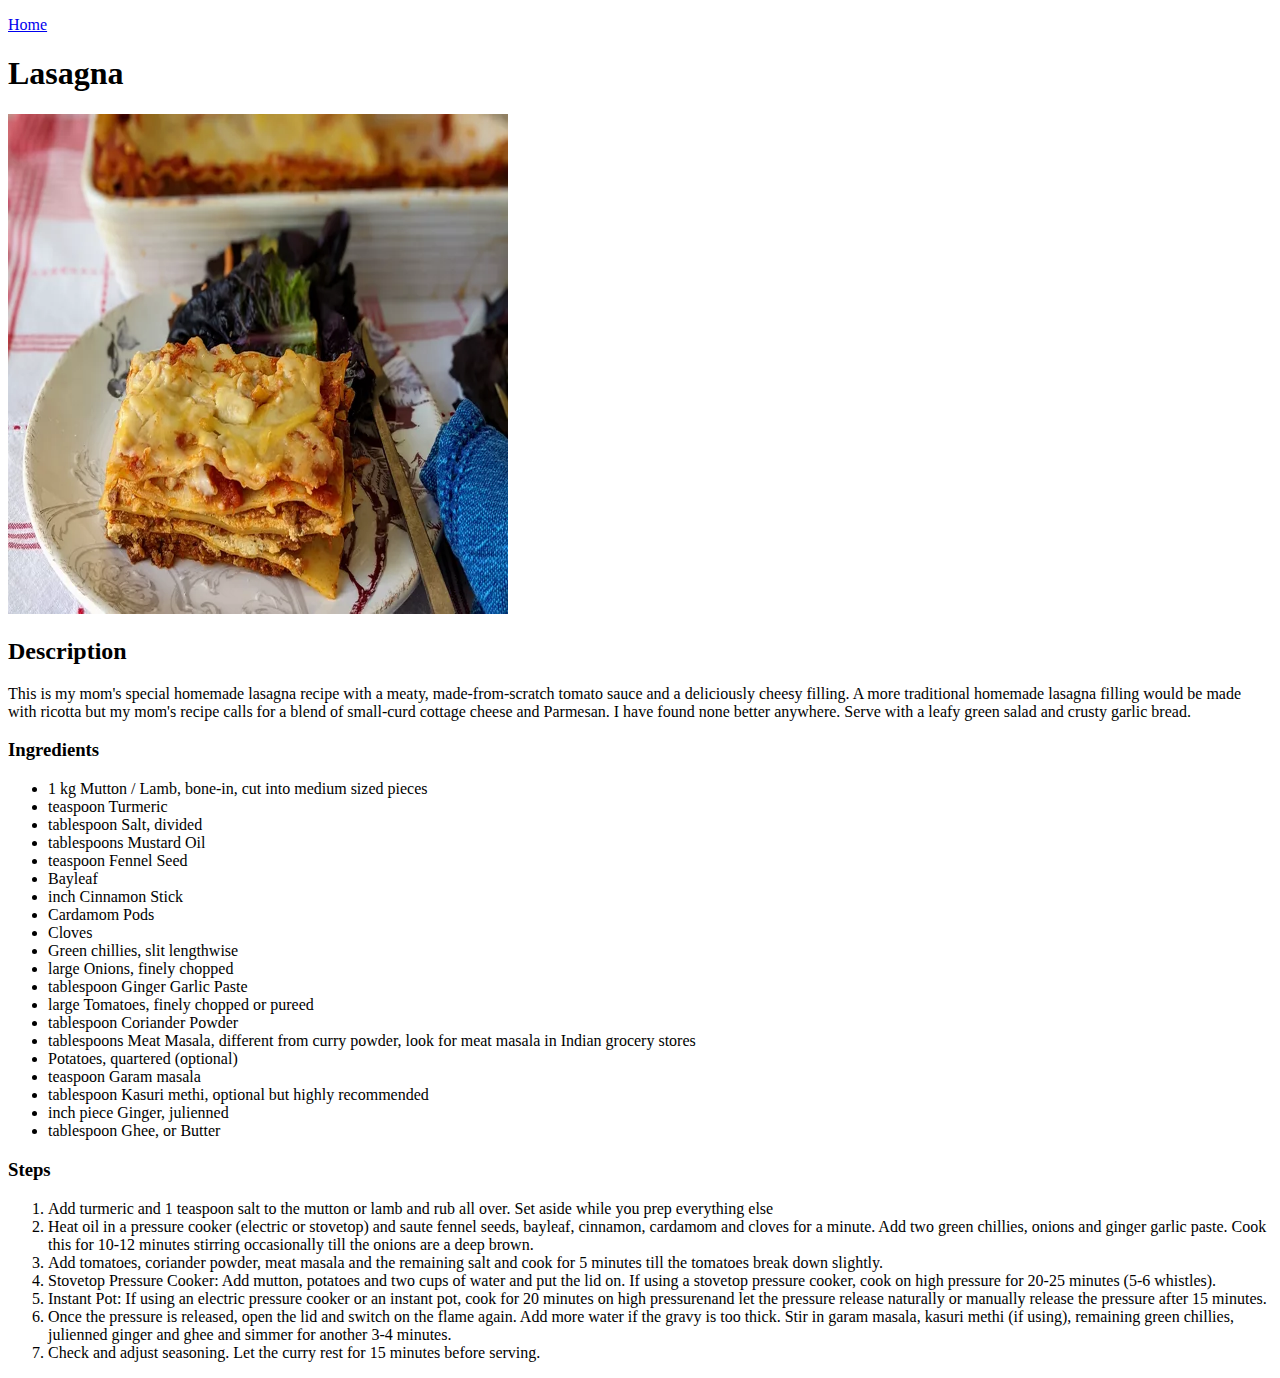
==== recipes/lasagna.html @ 6b590f96 "Edit images index.html and recipes pages" ====
<!DOCTYPE html>
<html lang="en">
<html>
    <head>
        <title></title>
        <meta charset="UTF-8">
    </head>

    <body>
        <p><a href="../index.html">Home</a></p>
        <h1>Lasagna</h1>
        <img src="../images/lasagna.webp" alt="Delicious Lasagna" height="500" width="500"
        
        <p><h2>Description</h2></p>
        <p>
            This is my mom's special homemade lasagna recipe with a meaty, made-from-scratch tomato sauce and a deliciously cheesy filling. A more traditional homemade lasagna filling would be made with ricotta but my mom's recipe calls for a blend of small-curd cottage cheese and Parmesan. I have found none better anywhere. Serve with a leafy green salad and crusty garlic bread.
        </p>

        <h3>Ingredients</h3>
        <ul>
        <li> 1 kg Mutton / Lamb, bone-in, cut into medium sized pieces</li>
        <li> teaspoon Turmeric</li>
        <li> tablespoon Salt, divided</li>
        <li> tablespoons Mustard Oil</li>
        <li> teaspoon Fennel Seed</li>
        <li> Bayleaf</li>
        <li> inch Cinnamon Stick</li>
        <li> Cardamom Pods</li>
        <li> Cloves</li>
        <li> Green chillies, slit lengthwise</li>
        <li> large Onions, finely chopped</li>
        <li> tablespoon Ginger Garlic Paste</li>
        <li> large Tomatoes, finely chopped or pureed</li>
        <li> tablespoon Coriander Powder</li>
        <li> tablespoons Meat Masala, different from curry powder, look for meat masala in Indian grocery stores</li>
        <li> Potatoes, quartered (optional)</li>
        <li> teaspoon Garam masala</li>
        <li> tablespoon Kasuri methi, optional but highly recommended</li>
        <li> inch piece Ginger, julienned</li>
        <li> tablespoon Ghee, or Butter</li>
        </ul>

        <p><h3>Steps</h3></p>
        <ol>
            <li>Add turmeric and 1 teaspoon salt to the mutton or lamb and rub all over. Set aside while you prep everything else</li>
            <li>Heat oil in a pressure cooker (electric or stovetop) and saute fennel seeds, bayleaf, cinnamon, cardamom and cloves for a minute. Add two green chillies, onions and ginger garlic paste. Cook this for 10-12 minutes stirring occasionally till the onions are a deep brown.</li>
            <li>Add tomatoes, coriander powder, meat masala and the remaining salt and cook for 5 minutes till the tomatoes break down slightly.</li>
            <li>Stovetop Pressure Cooker: Add mutton, potatoes and two cups of water and put the lid on. If using a stovetop pressure cooker, cook on high pressure for 20-25 minutes (5-6 whistles).</li>
            <li>Instant Pot: If using an electric pressure cooker or an instant pot, cook for 20 minutes on high pressurenand let the pressure release naturally or manually release the pressure after 15 minutes.</li> 
            <li>Once the pressure is released, open the lid and switch on the flame again. Add more water if the gravy is too thick. Stir in garam masala, kasuri methi (if using), remaining green chillies, julienned ginger and ghee and simmer for another 3-4 minutes.</li> 
            <li>Check and adjust seasoning. Let the curry rest for 15 minutes before serving.</li>
        </ol>
        

        
    </body>
</html>
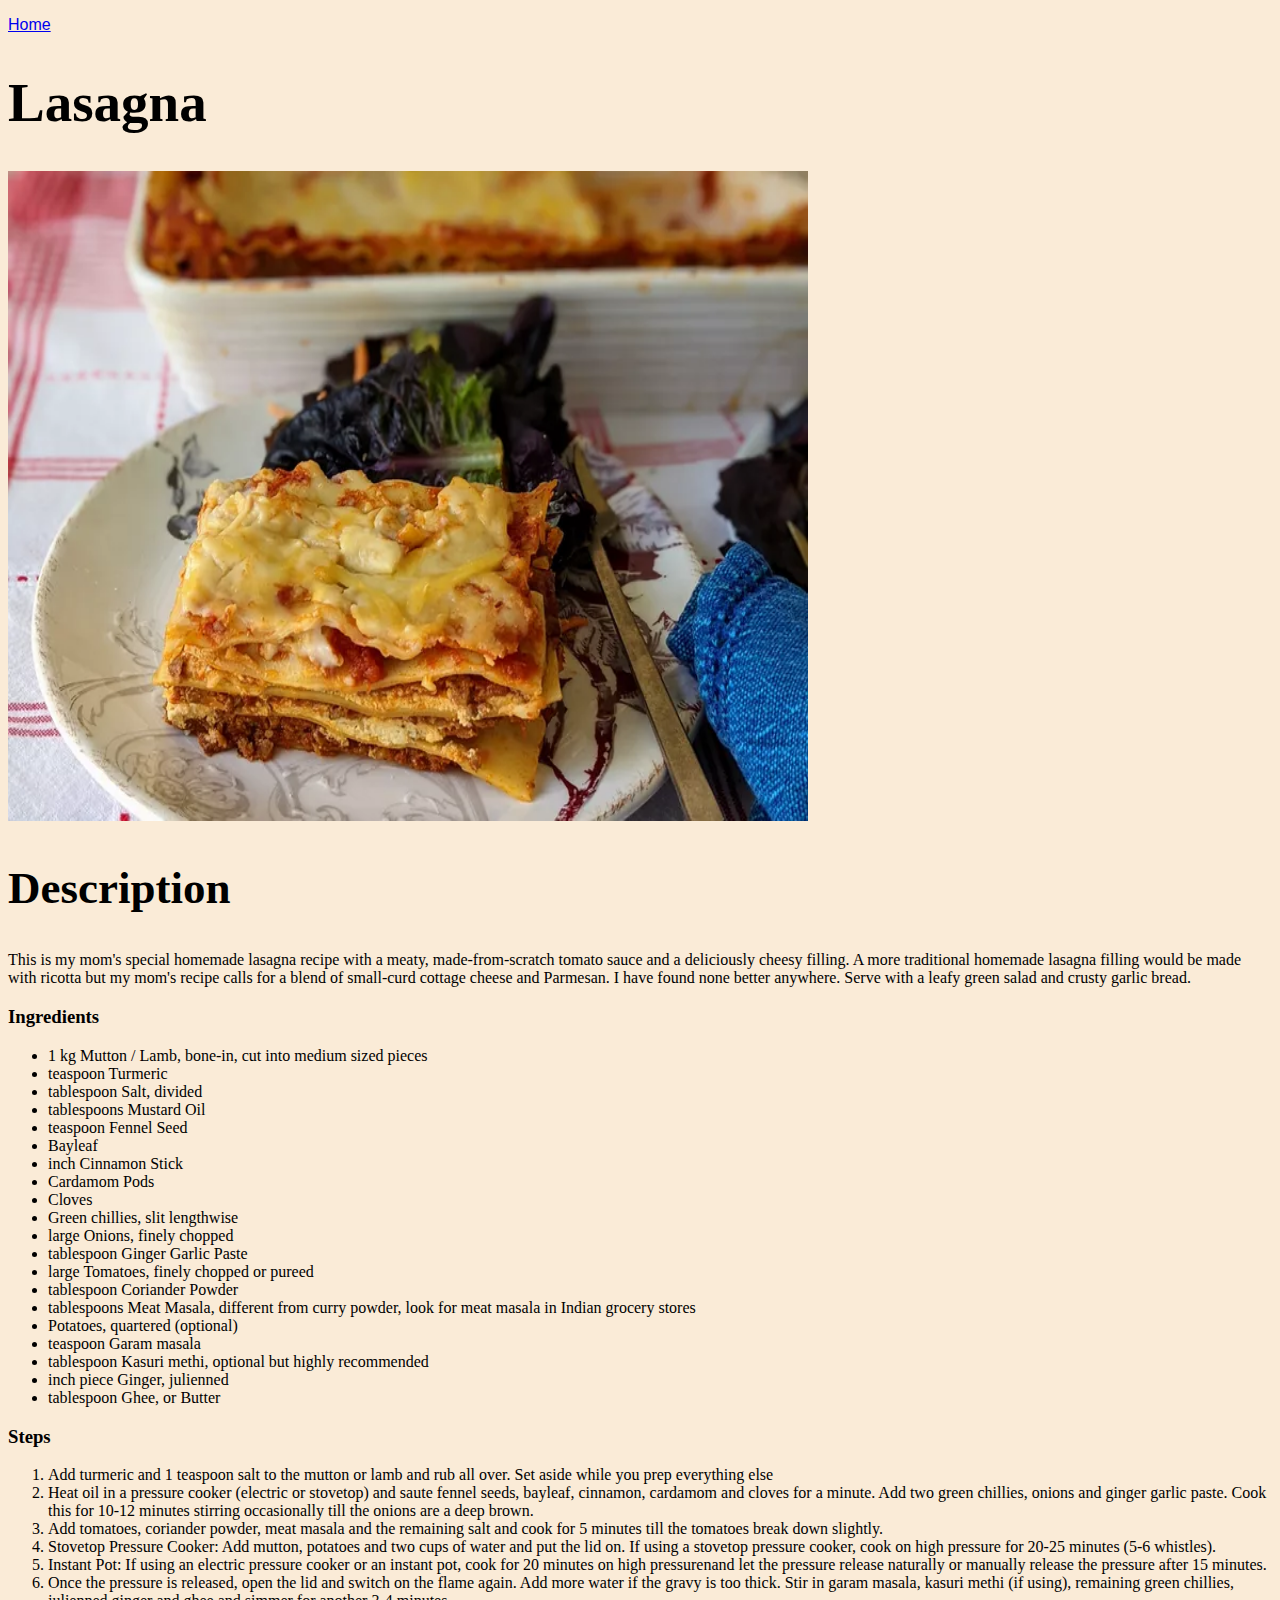
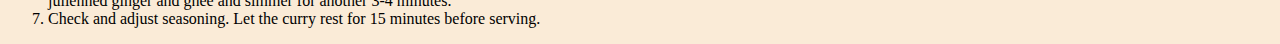
==== commit 4881fff8: "Edit index.htm style.css and html and css for lasagna and mutton" ====
--- a/recipes/lasagna.html
+++ b/recipes/lasagna.html
@@ -4,14 +4,15 @@
     <head>
         <title></title>
         <meta charset="UTF-8">
+        <link rel="stylesheet" href="styles.css">
     </head>
 
     <body>
-        <p><a href="../index.html">Home</a></p>
-        <h1>Lasagna</h1>
-        <img src="../images/lasagna.webp" alt="Delicious Lasagna" height="500" width="500"
+        <p class="home"><a href="../index.html">Home</a></p>
+        <h1 class="title">Lasagna</h1>
+        <img src="../images/lasagna.webp" alt="Delicious Lasagna" height="650" width="800"
         
-        <p><h2>Description</h2></p>
+        <p><h2 class="desc">Description</h2></p>
         <p>
             This is my mom's special homemade lasagna recipe with a meaty, made-from-scratch tomato sauce and a deliciously cheesy filling. A more traditional homemade lasagna filling would be made with ricotta but my mom's recipe calls for a blend of small-curd cottage cheese and Parmesan. I have found none better anywhere. Serve with a leafy green salad and crusty garlic bread.
         </p>
--- a/recipes/styles.css
+++ b/recipes/styles.css
@@ -0,0 +1,21 @@
+body{
+    background-color: antiquewhite;
+}
+
+.home{
+    font-family: Verdana, Geneva, Tahoma, sans-serif;
+    font-size: medium;  
+}
+
+.title{
+    font-family: 'Times New Roman', Times, serif;
+    font-size: 55px;
+    font-weight: bold;
+    
+}
+
+.desc{
+    font-family: 'Times New Roman', Times, serif;
+    font-size: 45px;
+    font-weight: bold;
+}